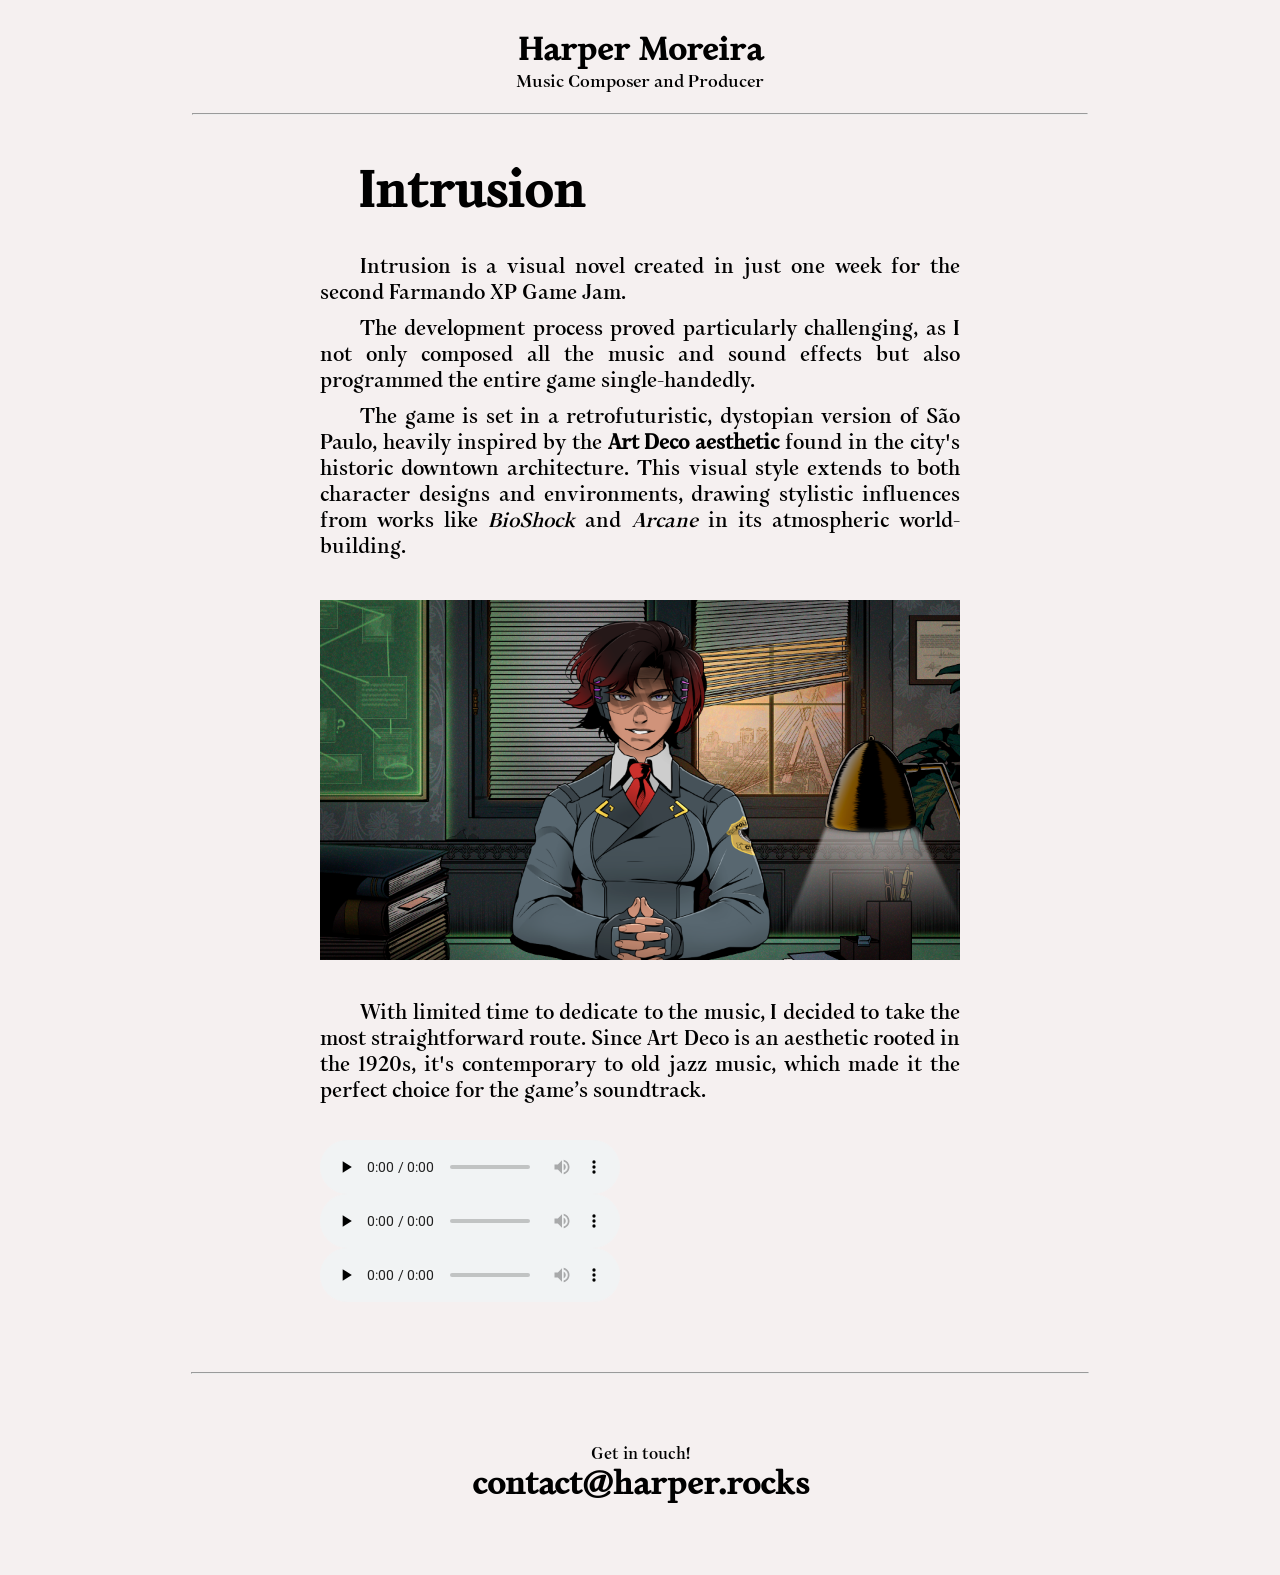
==== works/Intrusion/index.html @ 1e50177b "fix autoplay" ====
<!DOCTYPE html>
<html lang="en">
  <head>
    <meta charset="UTF-8">
    <meta name="viewport" content="width=device-width, initial-scale=1.0">
    <meta http-equiv="X-UA-Compatible" content="ie=edge">
    <title>Harper Moreira</title>
    <link rel="stylesheet" href="../style.css">

    <link rel="preconnect" href="https://fonts.googleapis.com">
    <link rel="preconnect" href="https://fonts.gstatic.com" crossorigin>
    <link href="https://fonts.googleapis.com/css2?family=Roboto:ital,wght@0,100..900;1,100..900&display=swap" rel="stylesheet">
    <link href="https://fonts.googleapis.com/css2?family=Monomakh&display=swap" rel="stylesheet">
  </head>
  <body>
    <header>
        <div>
            <a href="/index.html">
                <h1>Harper Moreira</h1>  
            </a>
            <a class="subl">Music Composer and Producer</a>
            <hr>
        </div>
    </header>
    <article>
        <h1 id="title">Intrusion</h1>
        <a class="first-row">&emsp;&emsp;Intrusion is a visual novel created in just one week for the second Farmando XP Game Jam.</a>
        <a>&emsp;&emsp;The development process proved particularly challenging, as I not only composed all the music and sound effects but also programmed the entire game single-handedly.</a>
        <a>&emsp;&emsp;The game is set in a retrofuturistic, dystopian version of São Paulo, heavily inspired by the <b>Art Deco aesthetic</b> found in the city's historic downtown architecture. This visual style extends to both character designs and environments, drawing stylistic influences from works like <i>BioShock</i> and <i>Arcane</i> in its atmospheric world-building.</a>
        <img src="./img/img1.png">
        <a>&emsp;&emsp;With limited time to dedicate to the music, I decided to take the most straightforward route. Since Art Deco is an aesthetic rooted in the 1920s, it's contemporary to old jazz music, which made it the perfect choice for the game’s soundtrack.</a>
        <a>&emsp;&emsp;</a>
        <audio controls autostart="0" autostart="false" preload ="none">
            <source src="./audio/Investigator.mp3" type="audio/mpeg">
            Your browser does not support the audio element.
        </audio>
        <audio controls autostart="0" autostart="false" preload ="none">
            <source src="./audio/MentalInquiry.mp3" type="audio/mpeg">
            Your browser does not support the audio element.
        </audio>
        <audio controls autostart="0" autostart="false" preload ="none">
            <source src="./audio/CISC.mp3" type="audio/mpeg">
            Your browser does not support the audio element.
        </audio>
    </article>
    <hr class="separator">
    <footer>
        <a class="subt">Get in touch!</a>
        <h1>contact@harper.rocks</h1>
    </footer>
  </body>
</html>
---- works/style.css ----
* {
  margin: 0px;
  padding: 0px;
  text-decoration: none;
  color: black;
  font-family: "Monomakh", serif;
  font-optical-sizing: auto;
}

body {
  background-image: url("bg2.jpg");
  background-color: rgb(245, 240, 240);
  padding-top: 160px;
}

h1 {
  font-weight: 800;
}

.subl {
font-size: 17px;
}

div {
  margin: auto;
  width: 70%;
}

header {
  text-align: center;
  padding-top: 30px;
  width: 100%;
  display: flex;
  flex-direction: row;
  position: fixed;
  top:0;
  left: 0;
  background-color: rgb(245, 240, 240);
}

header hr {
margin-top: 20px;
margin-bottom: 0px;
}

article {
  text-align: justify;
  margin-left: 25%;
  margin-right: 25%;
  display: flex;
  flex-direction: column;
}

@media (max-width: 1200px) {

  article {
    margin-left: 12%;
    margin-right: 12%;
  }
}

@media (max-width: 800px) {

  article {
    margin-left: 4%;
    margin-right: 4%;
  }

  article h1 {
    text-align: center;
  }
}

article h1 {
  font-size: 50px;
  margin-left: 38px;
}

article a{
  font-weight: 400;
  font-size: 20px;
  margin-top: 10px;
}

article img {
  margin-top: 40px;
  margin-bottom: 30px;
}

.first-row {
  padding-top: 20px;
}

hr {
  margin-top: 70px;
  margin-bottom: 70px;
}

.separator {
  align-items: center;
  margin-top: 70px;
  margin-bottom: 70px;
  width: 70%;
  margin-right: auto;
  margin-left: auto;
}

footer {
  text-align: center;
  padding-bottom: 70px;
  display: flex;
  flex-direction: column;
}
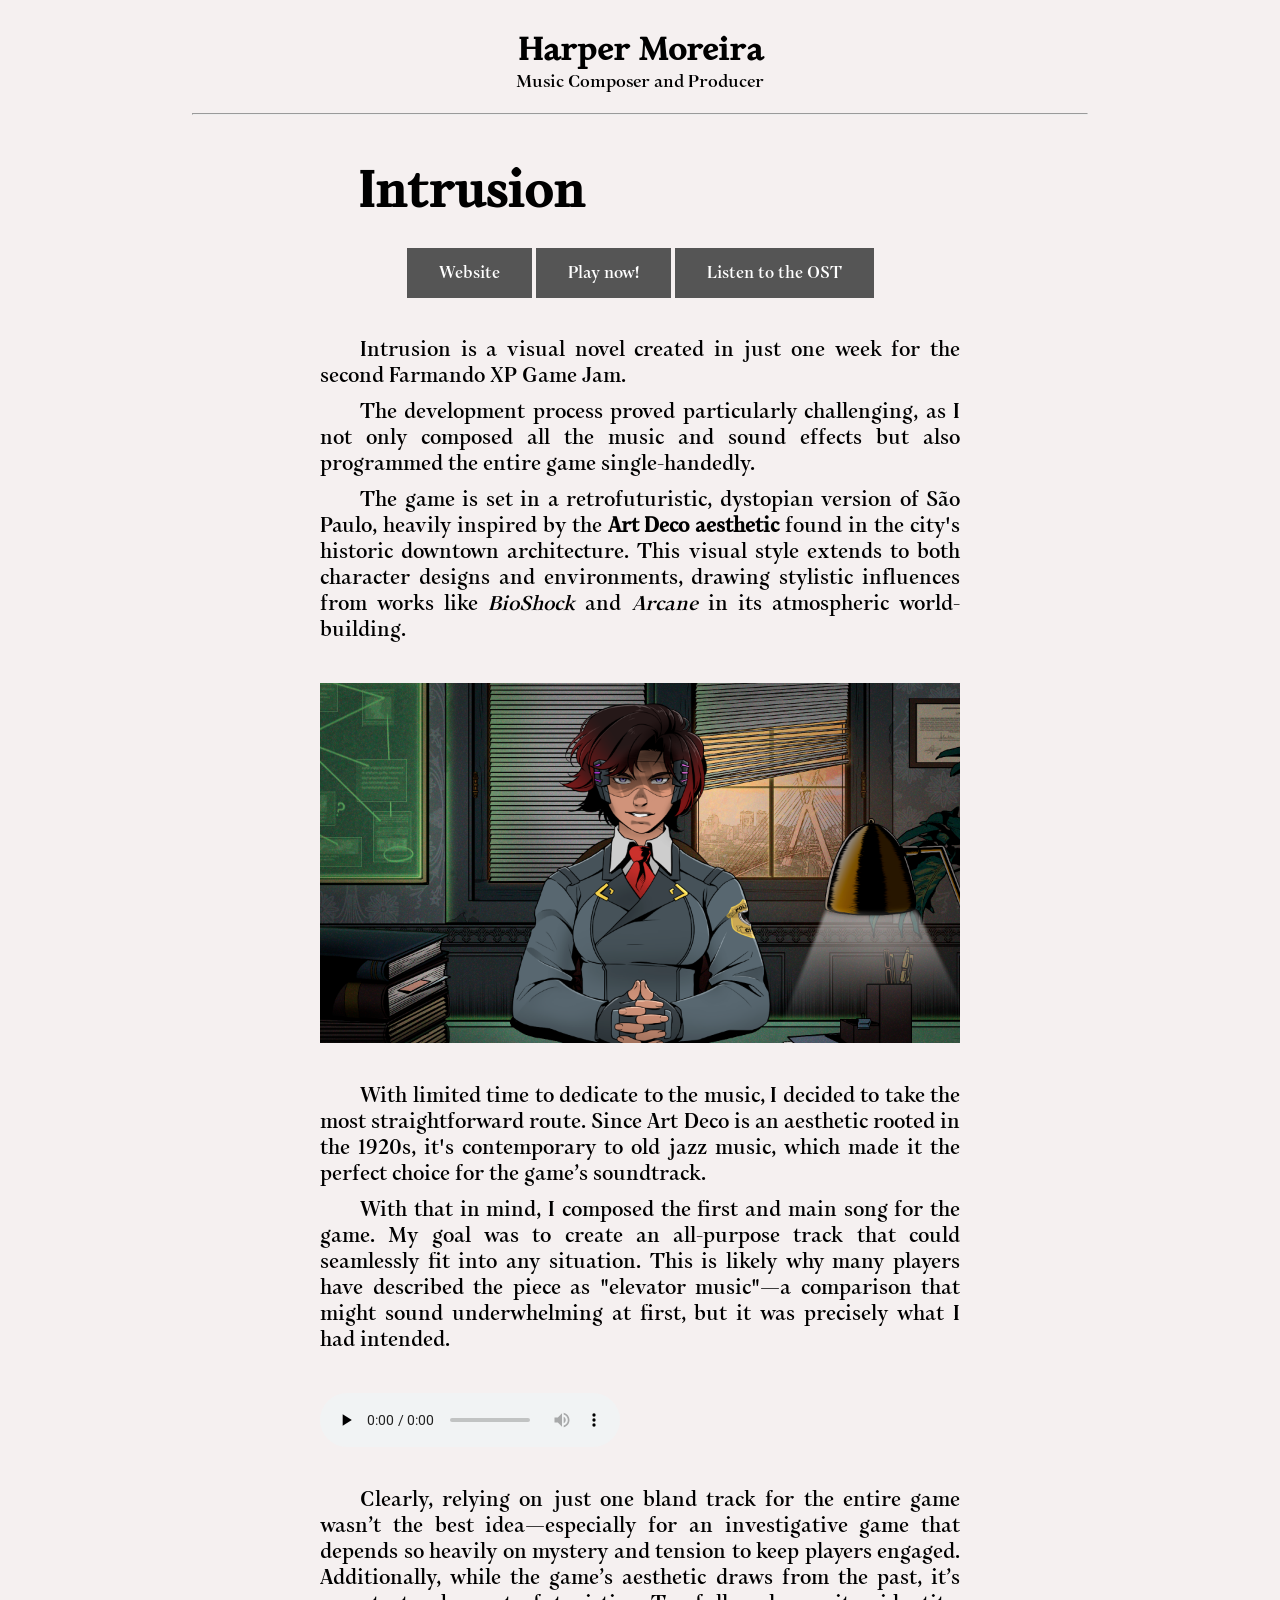
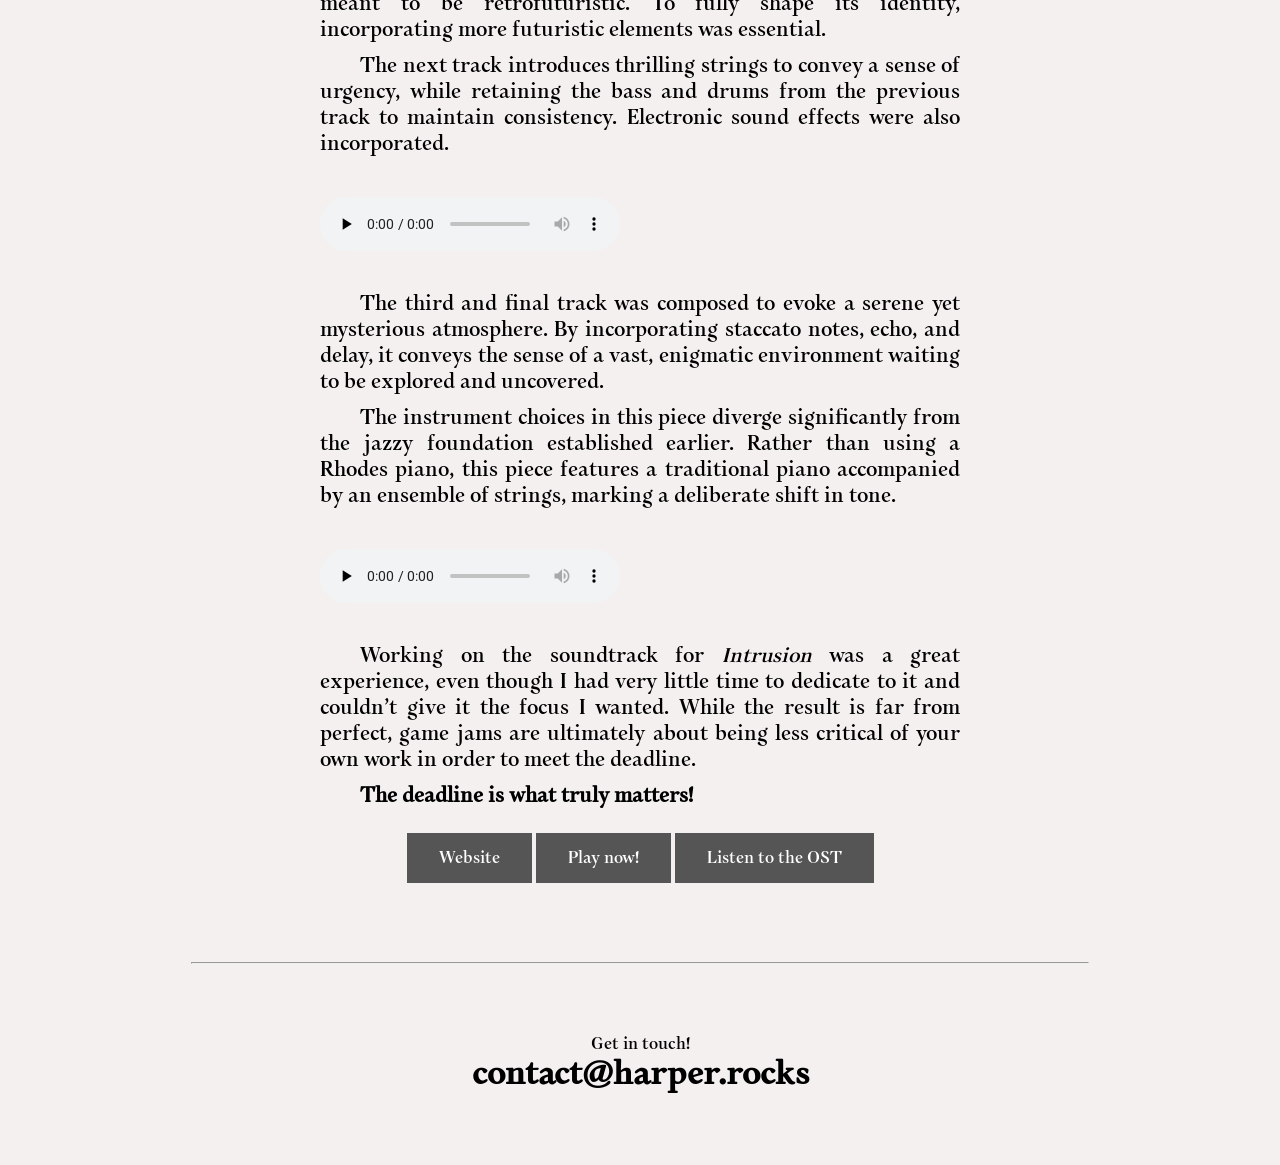
==== commit 6c6874ee: "finish intrusion page" ====
--- a/works/Intrusion/index.html
+++ b/works/Intrusion/index.html
@@ -24,24 +24,48 @@
     </header>
     <article>
         <h1 id="title">Intrusion</h1>
+        <div class="links">
+            <button onclick="window.location.href='https://intrusionjogo.com/'">Website</button>
+            <button onclick="window.location.href='https://harperbolic.itch.io/intrusion'">Play now!</button>
+            <button>Listen to the OST</button>
+        </div>
         <a class="first-row">&emsp;&emsp;Intrusion is a visual novel created in just one week for the second Farmando XP Game Jam.</a>
         <a>&emsp;&emsp;The development process proved particularly challenging, as I not only composed all the music and sound effects but also programmed the entire game single-handedly.</a>
         <a>&emsp;&emsp;The game is set in a retrofuturistic, dystopian version of São Paulo, heavily inspired by the <b>Art Deco aesthetic</b> found in the city's historic downtown architecture. This visual style extends to both character designs and environments, drawing stylistic influences from works like <i>BioShock</i> and <i>Arcane</i> in its atmospheric world-building.</a>
         <img src="./img/img1.png">
         <a>&emsp;&emsp;With limited time to dedicate to the music, I decided to take the most straightforward route. Since Art Deco is an aesthetic rooted in the 1920s, it's contemporary to old jazz music, which made it the perfect choice for the game’s soundtrack.</a>
-        <a>&emsp;&emsp;</a>
+        <a>&emsp;&emsp;With that in mind, I composed the first and main song for the game. My goal was to create an all-purpose track that could seamlessly fit into any situation. This is likely why many players have described the piece as "elevator music"—a comparison that might sound underwhelming at first, but it was precisely what I had intended.</a>
+        
         <audio controls autostart="0" autostart="false" preload ="none">
             <source src="./audio/Investigator.mp3" type="audio/mpeg">
             Your browser does not support the audio element.
         </audio>
+
+        <a>&emsp;&emsp;Clearly, relying on just one bland track for the entire game wasn’t the best idea—especially for an investigative game that depends so heavily on mystery and tension to keep players engaged. Additionally, while the game’s aesthetic draws from the past, it’s meant to be retrofuturistic. To fully shape its identity, incorporating more futuristic elements was essential.</a>
+        <a>&emsp;&emsp;The next track introduces thrilling strings to convey a sense of urgency, while retaining the bass and drums from the previous track to maintain consistency. Electronic sound effects were also incorporated.</a>
+
         <audio controls autostart="0" autostart="false" preload ="none">
             <source src="./audio/MentalInquiry.mp3" type="audio/mpeg">
             Your browser does not support the audio element.
         </audio>
+
+        <a>&emsp;&emsp;The third and final track was composed to evoke a serene yet mysterious atmosphere. By incorporating staccato notes, echo, and delay, it conveys the sense of a vast, enigmatic environment waiting to be explored and uncovered.</a>
+        <a>&emsp;&emsp;The instrument choices in this piece diverge significantly from the jazzy foundation established earlier. Rather than using a Rhodes piano, this piece features a traditional piano accompanied by an ensemble of strings, marking a deliberate shift in tone.</a>
+        
         <audio controls autostart="0" autostart="false" preload ="none">
             <source src="./audio/CISC.mp3" type="audio/mpeg">
             Your browser does not support the audio element.
         </audio>
+
+        <a>&emsp;&emsp;Working on the soundtrack for <i>Intrusion</i> was a great experience, even though I had very little time to dedicate to it and couldn’t give it the focus I wanted. While the result is far from perfect, game jams are ultimately about being less critical of your own work in order to meet the deadline.</a>
+        <a>&emsp;&emsp;<b>The deadline is what truly matters!</b></a>
+
+        <div class="links">
+            <button onclick="window.location.href='https://intrusionjogo.com/'">Website</button>
+            <button onclick="window.location.href='https://harperbolic.itch.io/intrusion'">Play now!</button>
+            <button onclick="window.location.href='https://soundcloud.com/harperbolic/sets/intrusion-jam'">Listen to the OST</button>
+        </div>
+
     </article>
     <hr class="separator">
     <footer>
--- a/works/style.css
+++ b/works/style.css
@@ -91,6 +91,30 @@
   padding-top: 20px;
 }
 
+audio {
+  margin-top: 40px;
+  margin-bottom: 30px;
+}
+
+.links {
+  display: flex;
+  padding-top: 20px;
+  padding-bottom: 5px;
+  width: auto;
+}
+
+button {
+  background-color: #555555;
+  border: none;
+  color: white;
+  padding: 15px 32px;
+  text-align: center;
+  display: inline-block;
+  font-size: 16px;
+  margin: 4px 2px;
+  cursor: pointer;
+}
+
 hr {
   margin-top: 70px;
   margin-bottom: 70px;
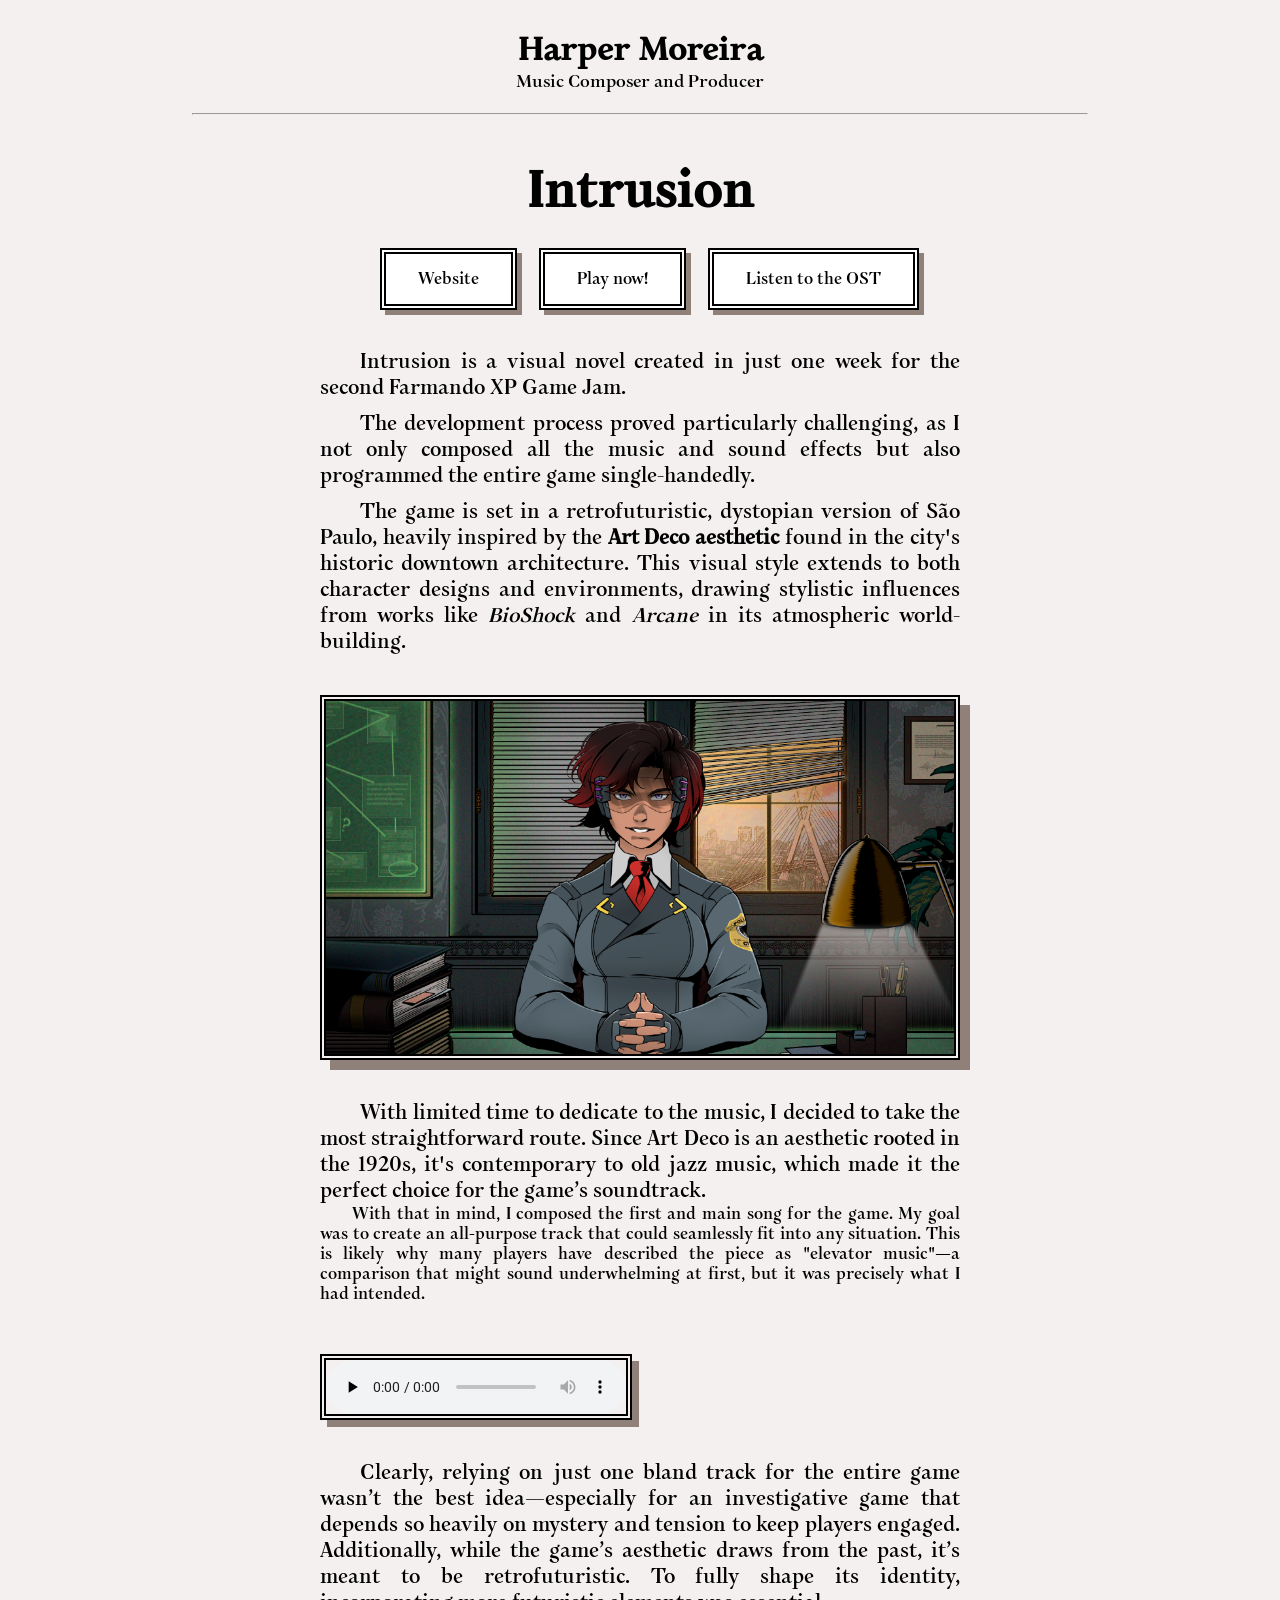
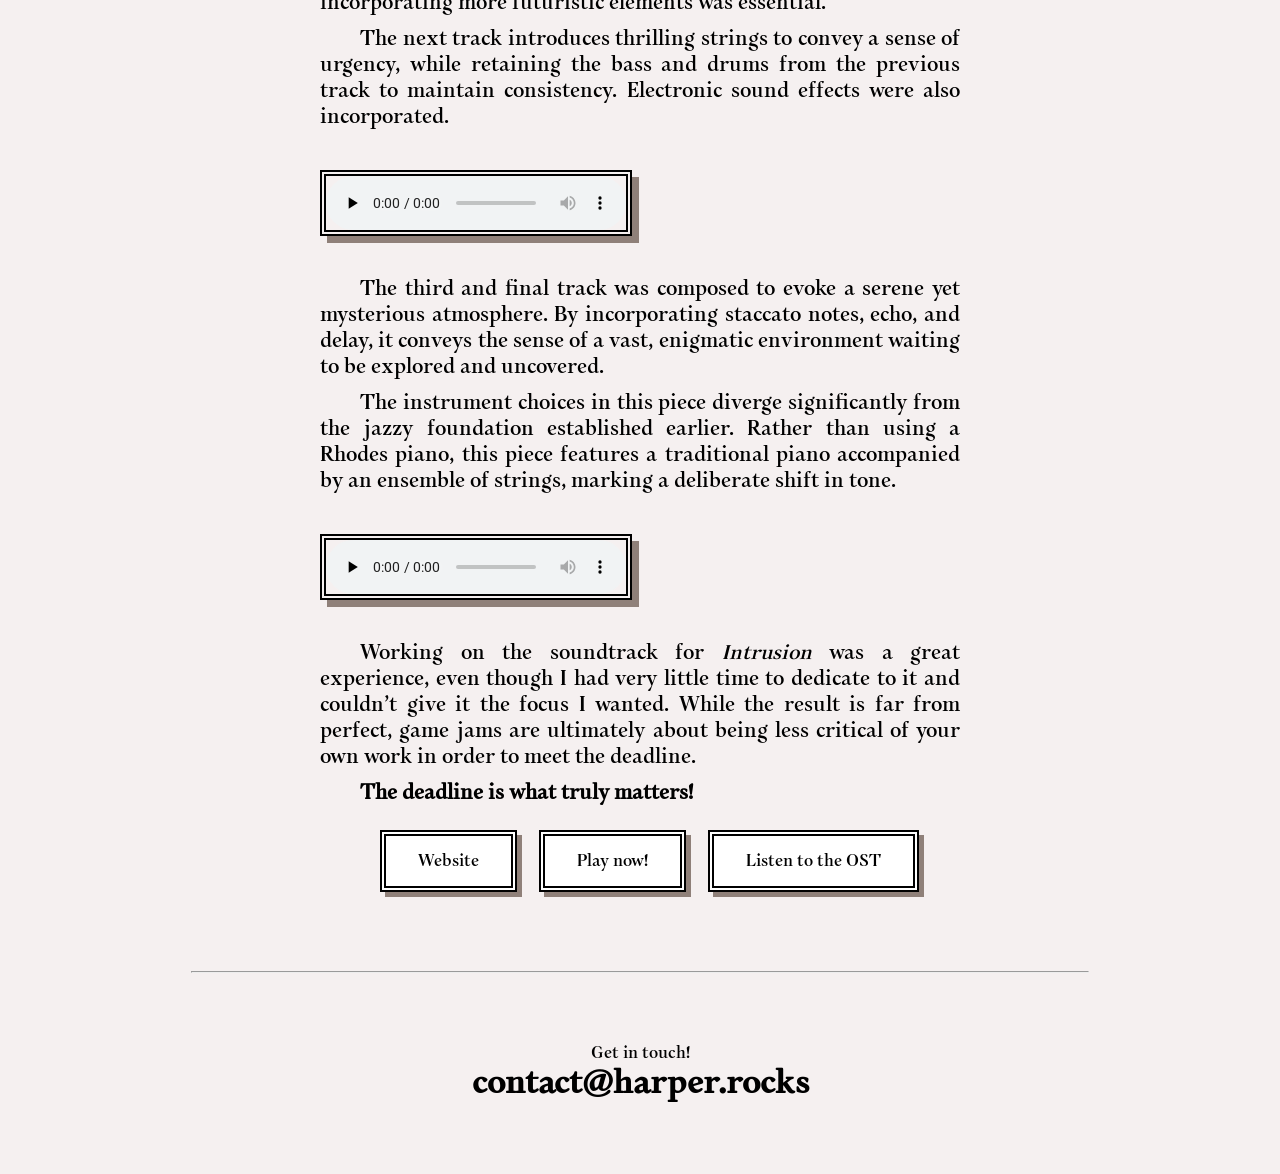
==== commit ec29c7d4: "Update index.html" ====
--- a/works/Intrusion/index.html
+++ b/works/Intrusion/index.html
@@ -15,7 +15,7 @@
   <body>
     <header>
         <div>
-            <a href="/index.html">
+            <a href="/">
                 <h1>Harper Moreira</h1>  
             </a>
             <a class="subl">Music Composer and Producer</a>
@@ -24,41 +24,43 @@
     </header>
     <article>
         <h1 id="title">Intrusion</h1>
+
         <div class="links">
             <button onclick="window.location.href='https://intrusionjogo.com/'">Website</button>
             <button onclick="window.location.href='https://harperbolic.itch.io/intrusion'">Play now!</button>
-            <button>Listen to the OST</button>
+            <button onclick="window.location.href='https://soundcloud.com/harperbolic/sets/intrusion-jam'">Listen to the OST</button>
         </div>
-        <a class="first-row">&emsp;&emsp;Intrusion is a visual novel created in just one week for the second Farmando XP Game Jam.</a>
-        <a>&emsp;&emsp;The development process proved particularly challenging, as I not only composed all the music and sound effects but also programmed the entire game single-handedly.</a>
-        <a>&emsp;&emsp;The game is set in a retrofuturistic, dystopian version of São Paulo, heavily inspired by the <b>Art Deco aesthetic</b> found in the city's historic downtown architecture. This visual style extends to both character designs and environments, drawing stylistic influences from works like <i>BioShock</i> and <i>Arcane</i> in its atmospheric world-building.</a>
+        
+        <p class="first-row">&emsp;&emsp;Intrusion is a visual novel created in just one week for the second Farmando XP Game Jam.</p>
+        <p>&emsp;&emsp;The development process proved particularly challenging, as I not only composed all the music and sound effects but also programmed the entire game single-handedly.</p>
+        <p>&emsp;&emsp;The game is set in a retrofuturistic, dystopian version of São Paulo, heavily inspired by the <b>Art Deco aesthetic</b> found in the city's historic downtown architecture. This visual style extends to both character designs and environments, drawing stylistic influences from works like <i>BioShock</i> and <i>Arcane</i> in its atmospheric world-building.</p>
         <img src="./img/img1.png">
-        <a>&emsp;&emsp;With limited time to dedicate to the music, I decided to take the most straightforward route. Since Art Deco is an aesthetic rooted in the 1920s, it's contemporary to old jazz music, which made it the perfect choice for the game’s soundtrack.</a>
-        <a>&emsp;&emsp;With that in mind, I composed the first and main song for the game. My goal was to create an all-purpose track that could seamlessly fit into any situation. This is likely why many players have described the piece as "elevator music"—a comparison that might sound underwhelming at first, but it was precisely what I had intended.</a>
+        <p>&emsp;&emsp;With limited time to dedicate to the music, I decided to take the most straightforward route. Since Art Deco is an aesthetic rooted in the 1920s, it's contemporary to old jazz music, which made it the perfect choice for the game’s soundtrack.</p
+        <p>&emsp;&emsp;With that in mind, I composed the first and main song for the game. My goal was to create an all-purpose track that could seamlessly fit into any situation. This is likely why many players have described the piece as "elevator music"—a comparison that might sound underwhelming at first, but it was precisely what I had intended.</p>
         
         <audio controls autostart="0" autostart="false" preload ="none">
             <source src="./audio/Investigator.mp3" type="audio/mpeg">
             Your browser does not support the audio element.
         </audio>
 
-        <a>&emsp;&emsp;Clearly, relying on just one bland track for the entire game wasn’t the best idea—especially for an investigative game that depends so heavily on mystery and tension to keep players engaged. Additionally, while the game’s aesthetic draws from the past, it’s meant to be retrofuturistic. To fully shape its identity, incorporating more futuristic elements was essential.</a>
-        <a>&emsp;&emsp;The next track introduces thrilling strings to convey a sense of urgency, while retaining the bass and drums from the previous track to maintain consistency. Electronic sound effects were also incorporated.</a>
+        <p>&emsp;&emsp;Clearly, relying on just one bland track for the entire game wasn’t the best idea—especially for an investigative game that depends so heavily on mystery and tension to keep players engaged. Additionally, while the game’s aesthetic draws from the past, it’s meant to be retrofuturistic. To fully shape its identity, incorporating more futuristic elements was essential.</p>
+        <p>&emsp;&emsp;The next track introduces thrilling strings to convey a sense of urgency, while retaining the bass and drums from the previous track to maintain consistency. Electronic sound effects were also incorporated.</p>
 
         <audio controls autostart="0" autostart="false" preload ="none">
             <source src="./audio/MentalInquiry.mp3" type="audio/mpeg">
             Your browser does not support the audio element.
         </audio>
 
-        <a>&emsp;&emsp;The third and final track was composed to evoke a serene yet mysterious atmosphere. By incorporating staccato notes, echo, and delay, it conveys the sense of a vast, enigmatic environment waiting to be explored and uncovered.</a>
-        <a>&emsp;&emsp;The instrument choices in this piece diverge significantly from the jazzy foundation established earlier. Rather than using a Rhodes piano, this piece features a traditional piano accompanied by an ensemble of strings, marking a deliberate shift in tone.</a>
+        <p>&emsp;&emsp;The third and final track was composed to evoke a serene yet mysterious atmosphere. By incorporating staccato notes, echo, and delay, it conveys the sense of a vast, enigmatic environment waiting to be explored and uncovered.</p>
+        <p>&emsp;&emsp;The instrument choices in this piece diverge significantly from the jazzy foundation established earlier. Rather than using a Rhodes piano, this piece features a traditional piano accompanied by an ensemble of strings, marking a deliberate shift in tone.</p>
         
         <audio controls autostart="0" autostart="false" preload ="none">
             <source src="./audio/CISC.mp3" type="audio/mpeg">
             Your browser does not support the audio element.
         </audio>
 
-        <a>&emsp;&emsp;Working on the soundtrack for <i>Intrusion</i> was a great experience, even though I had very little time to dedicate to it and couldn’t give it the focus I wanted. While the result is far from perfect, game jams are ultimately about being less critical of your own work in order to meet the deadline.</a>
-        <a>&emsp;&emsp;<b>The deadline is what truly matters!</b></a>
+        <p>&emsp;&emsp;Working on the soundtrack for <i>Intrusion</i> was a great experience, even though I had very little time to dedicate to it and couldn’t give it the focus I wanted. While the result is far from perfect, game jams are ultimately about being less critical of your own work in order to meet the deadline.</p>
+        <p>&emsp;&emsp;<b>The deadline is what truly matters!</b></p>
 
         <div class="links">
             <button onclick="window.location.href='https://intrusionjogo.com/'">Website</button>
--- a/works/style.css
+++ b/works/style.css
@@ -39,8 +39,15 @@
 }
 
 header hr {
-margin-top: 20px;
-margin-bottom: 0px;
+  margin-top: 20px;
+  margin-bottom: 0px;
+}
+
+@media (max-width: 361px) {
+
+  div {
+    width: auto;
+  }
 }
 
 article {
@@ -65,18 +72,14 @@
     margin-left: 4%;
     margin-right: 4%;
   }
-
-  article h1 {
-    text-align: center;
-  }
 }
 
 article h1 {
   font-size: 50px;
-  margin-left: 38px;
+  text-align: center;
 }
 
-article a{
+article p{
   font-weight: 400;
   font-size: 20px;
   margin-top: 10px;
@@ -85,6 +88,8 @@
 article img {
   margin-top: 40px;
   margin-bottom: 30px;
+  border: 6px double black;
+  box-shadow: 10px 10px #8f8079
 }
 
 .first-row {
@@ -94,6 +99,8 @@
 audio {
   margin-top: 40px;
   margin-bottom: 30px;
+  border: 6px double black;
+  box-shadow: 7px 7px #8f8079
 }
 
 .links {
@@ -104,15 +111,29 @@
 }
 
 button {
-  background-color: #555555;
+  background-color: #ffffff;
   border: none;
-  color: white;
+  color: rgb(0, 0, 0);
   padding: 15px 32px;
   text-align: center;
   display: inline-block;
   font-size: 16px;
   margin: 4px 2px;
   cursor: pointer;
+  border: 6px double black;
+  box-shadow: 5px 5px #8f8079;
+  margin-left: 20px;
+}
+
+@media (max-width: 612px) {
+
+  .links {
+    flex-direction: column;
+  }
+
+  button {
+    margin-left: 0px;
+  }
 }
 
 hr {
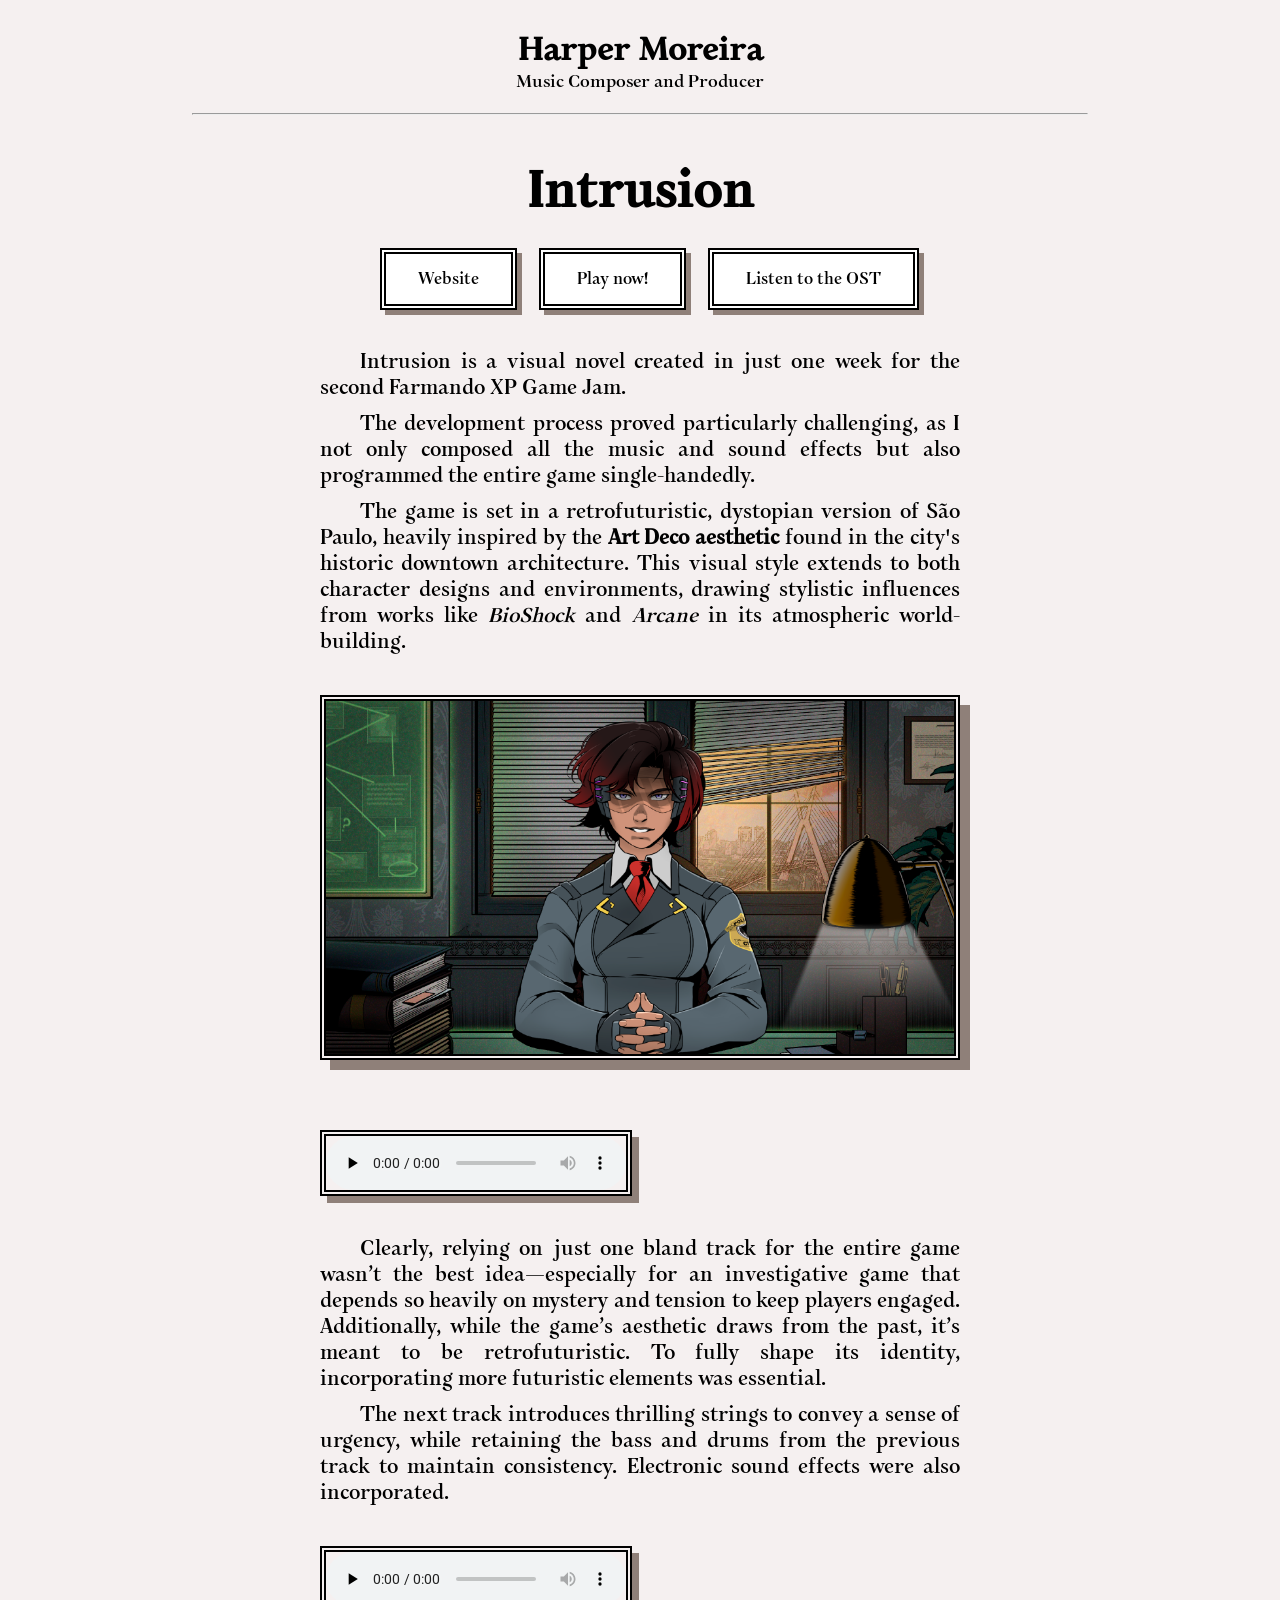
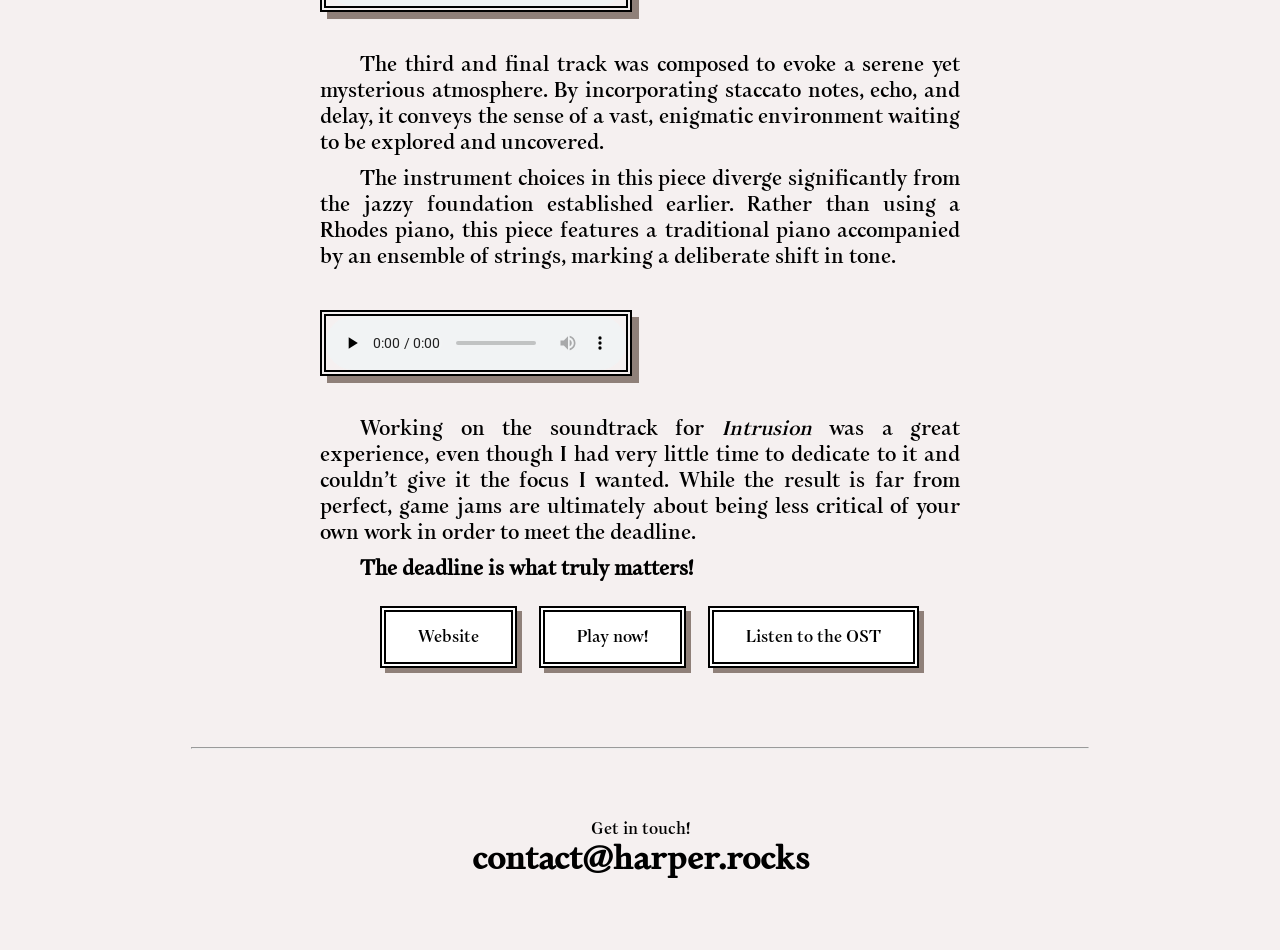
==== commit 114c4f7b: "Update index.html" ====
--- a/works/Intrusion/index.html
+++ b/works/Intrusion/index.html
@@ -4,8 +4,13 @@
     <meta charset="UTF-8">
     <meta name="viewport" content="width=device-width, initial-scale=1.0">
     <meta http-equiv="X-UA-Compatible" content="ie=edge">
-    <title>Harper Moreira</title>
+    <title>The process of scoring Intrusion - Jazz and Futurism</title>
     <link rel="stylesheet" href="../style.css">
+
+    <meta name="description" content="Intrusion is a retrofuturistic visual novel developed in just one week. Dive into the game and explore the creative process behind its music composition!">
+    <meta name="author" content="Harper Moreira">
+    <meta name="keywords" content="music, game music, intrusion, scoring, game scoring process">
+    <meta name="image" content="./img/img1.png">
 
     <link rel="preconnect" href="https://fonts.googleapis.com">
     <link rel="preconnect" href="https://fonts.gstatic.com" crossorigin>
@@ -18,7 +23,7 @@
             <a href="/">
                 <h1>Harper Moreira</h1>  
             </a>
-            <a class="subl">Music Composer and Producer</a>
+            <p class="subl">Music Composer and Producer</p>
             <hr>
         </div>
     </header>
@@ -34,7 +39,7 @@
         <p class="first-row">&emsp;&emsp;Intrusion is a visual novel created in just one week for the second Farmando XP Game Jam.</p>
         <p>&emsp;&emsp;The development process proved particularly challenging, as I not only composed all the music and sound effects but also programmed the entire game single-handedly.</p>
         <p>&emsp;&emsp;The game is set in a retrofuturistic, dystopian version of São Paulo, heavily inspired by the <b>Art Deco aesthetic</b> found in the city's historic downtown architecture. This visual style extends to both character designs and environments, drawing stylistic influences from works like <i>BioShock</i> and <i>Arcane</i> in its atmospheric world-building.</p>
-        <img src="./img/img1.png">
+        <img src="./img/img1.png" alt="An investigator dressed in police clothes, wearing futuristic glasses in an detective office full of books and boards on the walls. In the background an open window showing a metropolitan city with a golden sunset sky and a huge suspension bridge crossing a river.>
         <p>&emsp;&emsp;With limited time to dedicate to the music, I decided to take the most straightforward route. Since Art Deco is an aesthetic rooted in the 1920s, it's contemporary to old jazz music, which made it the perfect choice for the game’s soundtrack.</p
         <p>&emsp;&emsp;With that in mind, I composed the first and main song for the game. My goal was to create an all-purpose track that could seamlessly fit into any situation. This is likely why many players have described the piece as "elevator music"—a comparison that might sound underwhelming at first, but it was precisely what I had intended.</p>
         
@@ -71,7 +76,7 @@
     </article>
     <hr class="separator">
     <footer>
-        <a class="subt">Get in touch!</a>
+        <p class="subt">Get in touch!</p>
         <h1>contact@harper.rocks</h1>
     </footer>
   </body>
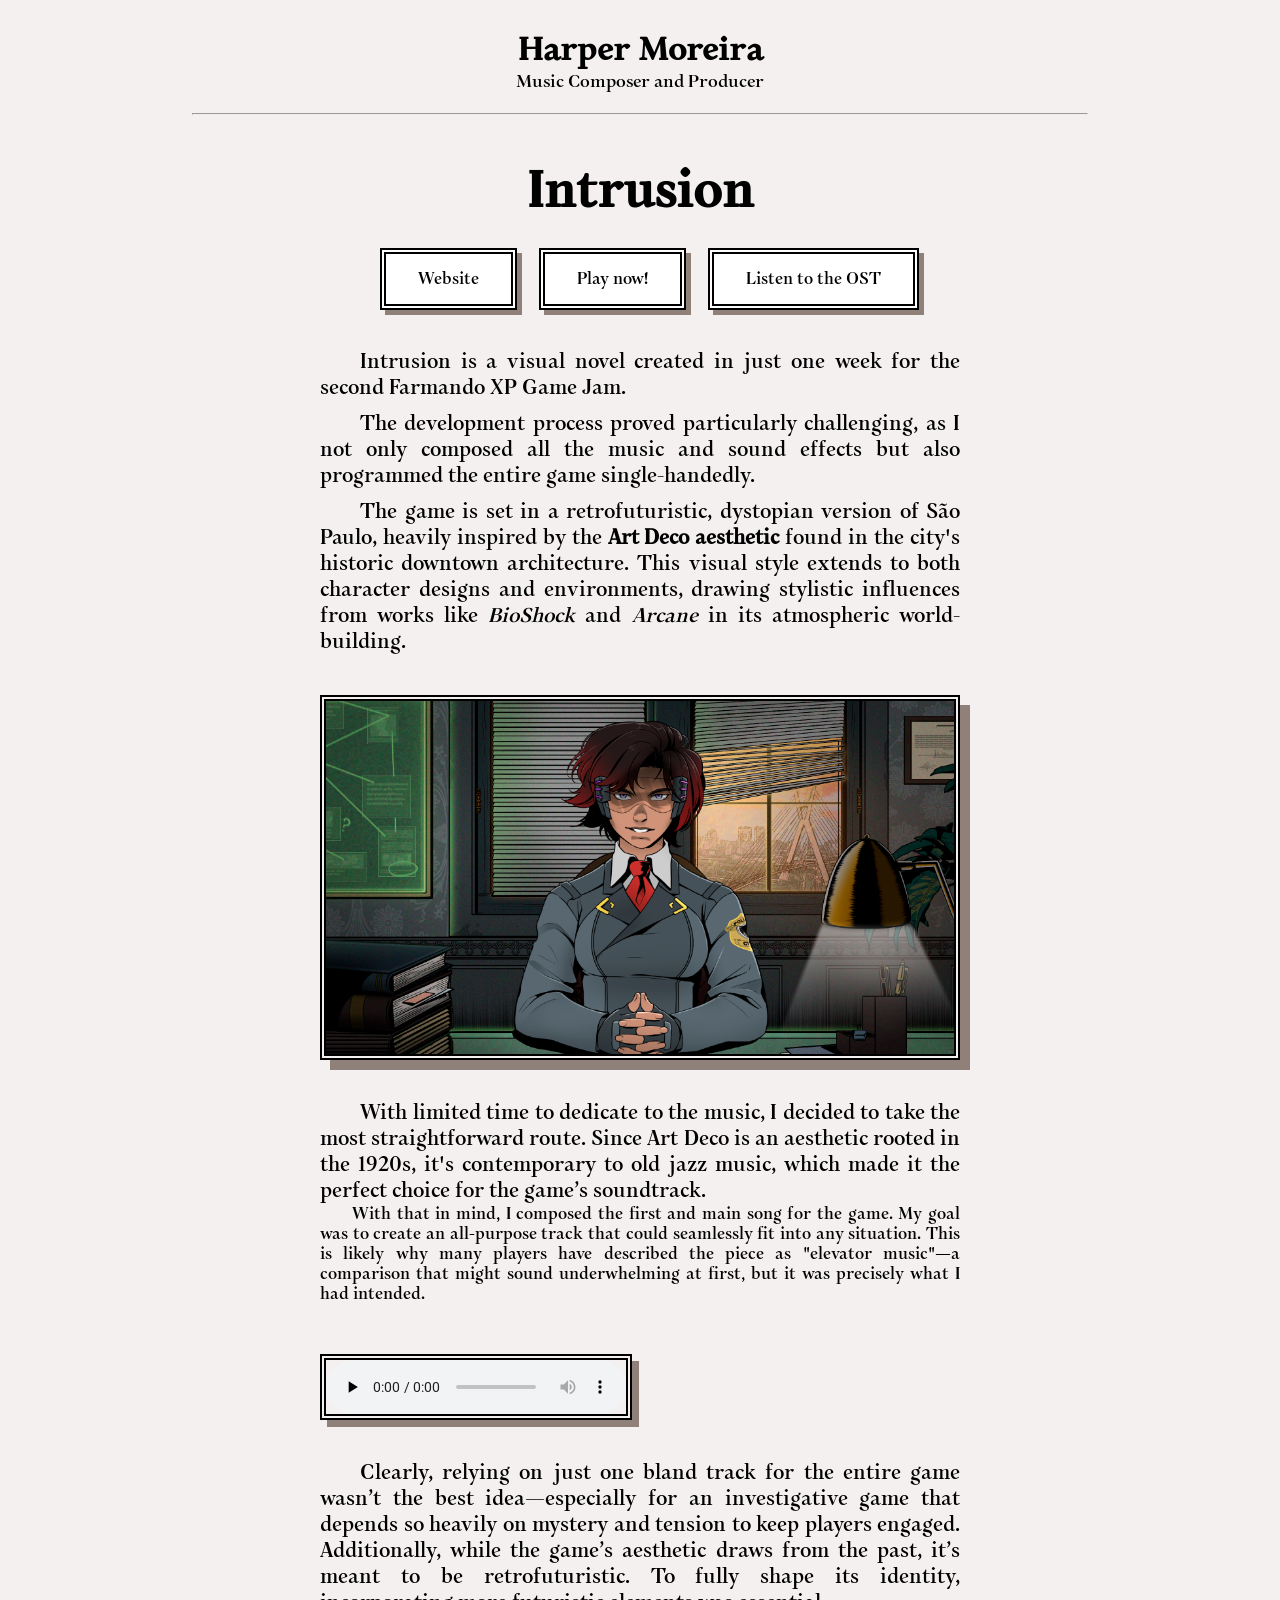
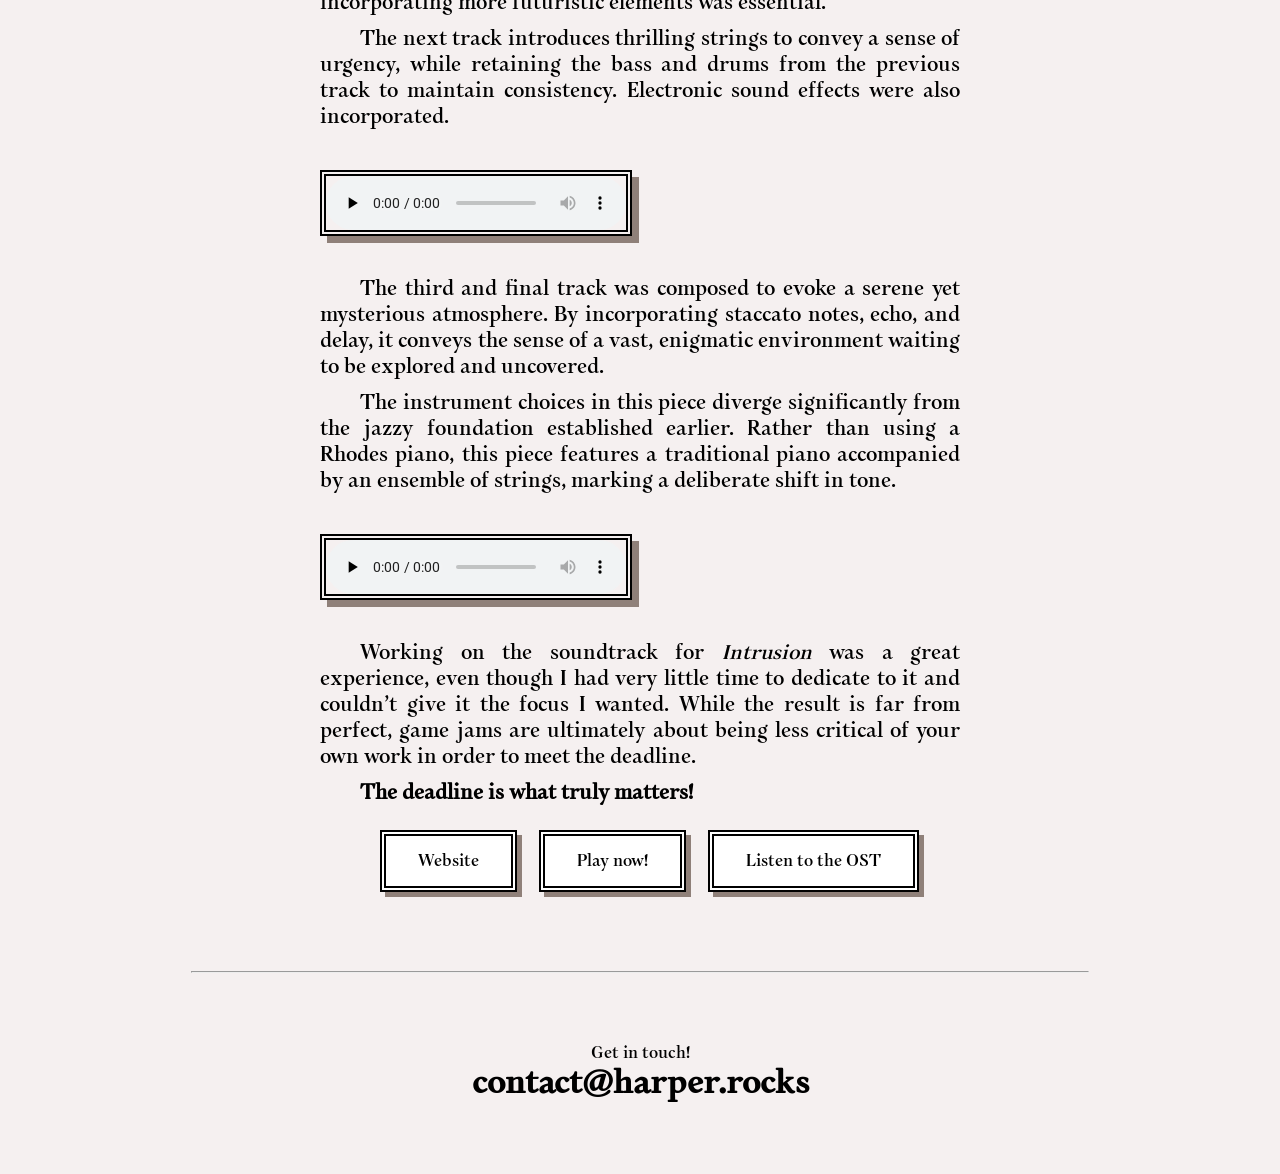
==== commit c6339afc: "fix image "" ====
--- a/works/Intrusion/index.html
+++ b/works/Intrusion/index.html
@@ -39,7 +39,7 @@
         <p class="first-row">&emsp;&emsp;Intrusion is a visual novel created in just one week for the second Farmando XP Game Jam.</p>
         <p>&emsp;&emsp;The development process proved particularly challenging, as I not only composed all the music and sound effects but also programmed the entire game single-handedly.</p>
         <p>&emsp;&emsp;The game is set in a retrofuturistic, dystopian version of São Paulo, heavily inspired by the <b>Art Deco aesthetic</b> found in the city's historic downtown architecture. This visual style extends to both character designs and environments, drawing stylistic influences from works like <i>BioShock</i> and <i>Arcane</i> in its atmospheric world-building.</p>
-        <img src="./img/img1.png" alt="An investigator dressed in police clothes, wearing futuristic glasses in an detective office full of books and boards on the walls. In the background an open window showing a metropolitan city with a golden sunset sky and a huge suspension bridge crossing a river.>
+        <img src="./img/img1.png" alt="An investigator dressed in police clothes, wearing futuristic glasses in an detective office full of books and boards on the walls. In the background an open window showing a metropolitan city with a golden sunset sky and a huge suspension bridge crossing a river.">
         <p>&emsp;&emsp;With limited time to dedicate to the music, I decided to take the most straightforward route. Since Art Deco is an aesthetic rooted in the 1920s, it's contemporary to old jazz music, which made it the perfect choice for the game’s soundtrack.</p
         <p>&emsp;&emsp;With that in mind, I composed the first and main song for the game. My goal was to create an all-purpose track that could seamlessly fit into any situation. This is likely why many players have described the piece as "elevator music"—a comparison that might sound underwhelming at first, but it was precisely what I had intended.</p>
         
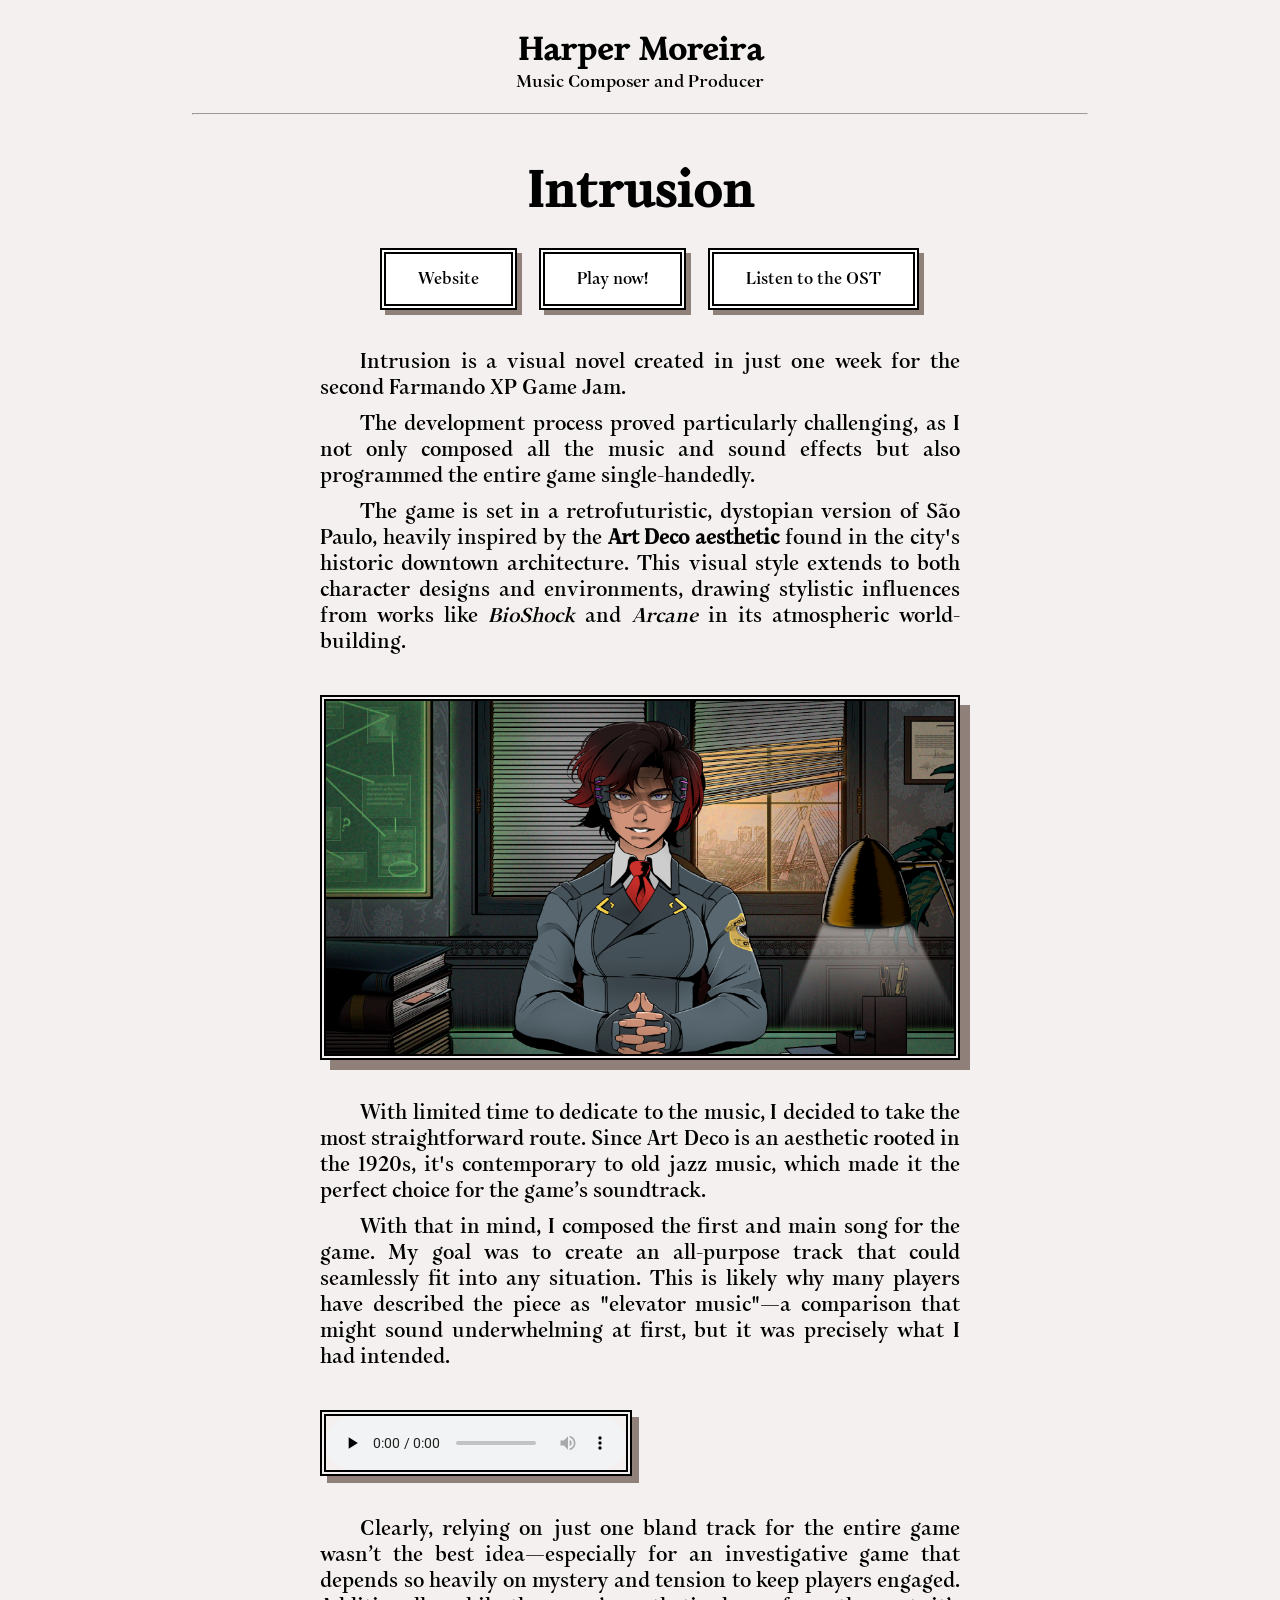
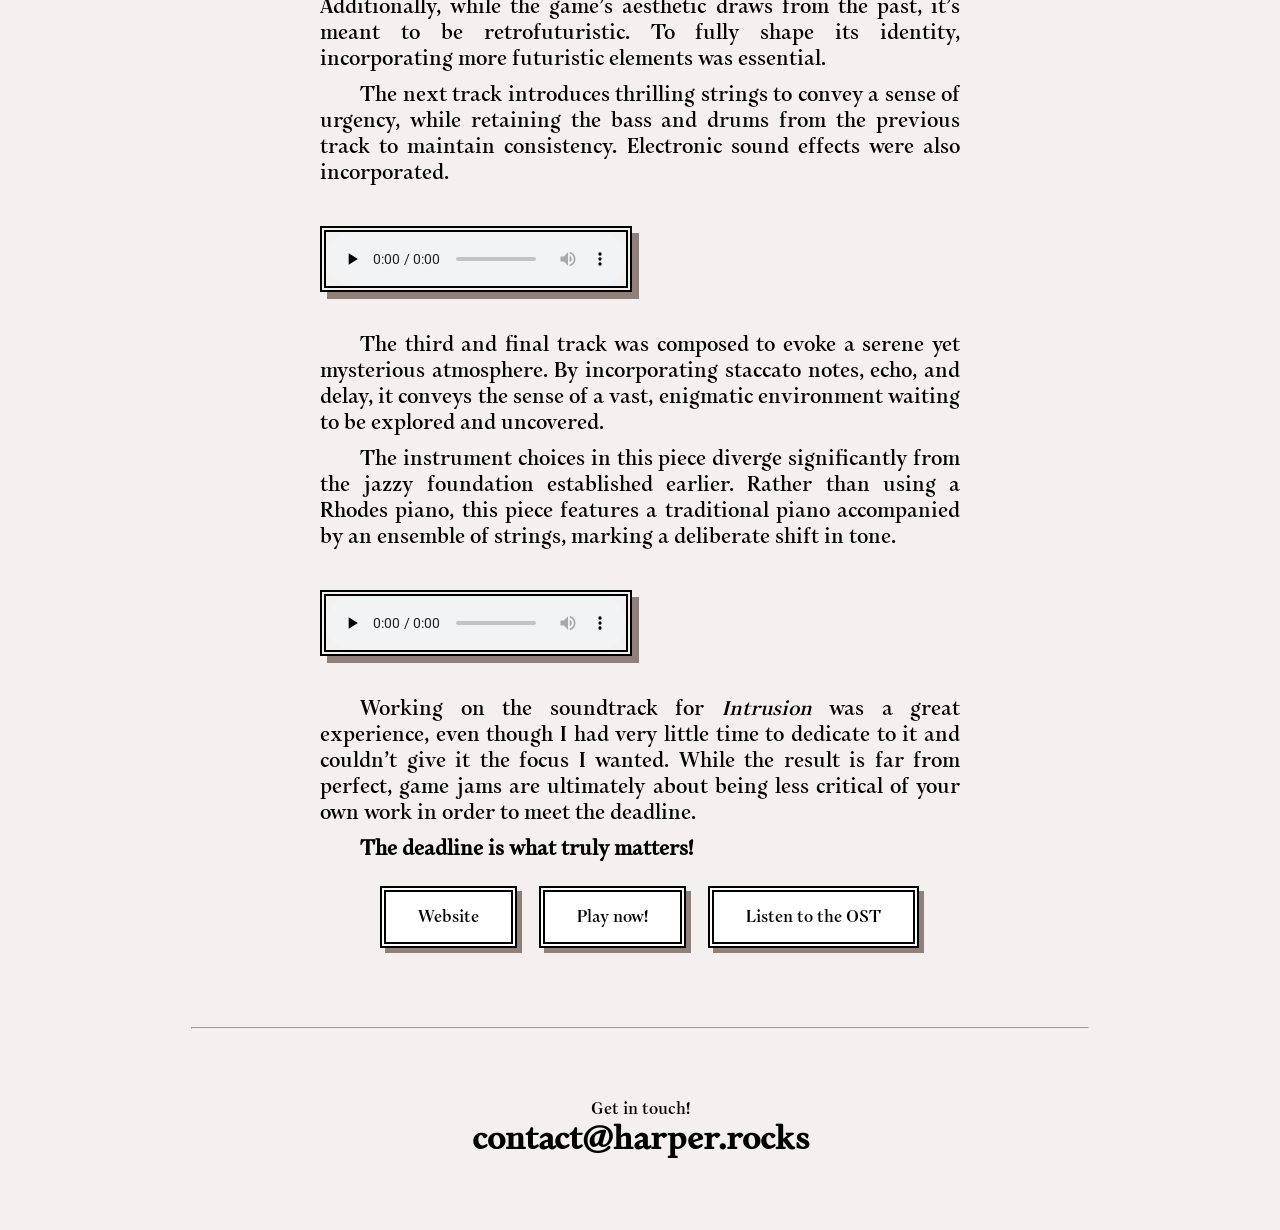
==== commit 9488de29: "fixmissimng tag" ====
--- a/works/Intrusion/index.html
+++ b/works/Intrusion/index.html
@@ -40,7 +40,7 @@
         <p>&emsp;&emsp;The development process proved particularly challenging, as I not only composed all the music and sound effects but also programmed the entire game single-handedly.</p>
         <p>&emsp;&emsp;The game is set in a retrofuturistic, dystopian version of São Paulo, heavily inspired by the <b>Art Deco aesthetic</b> found in the city's historic downtown architecture. This visual style extends to both character designs and environments, drawing stylistic influences from works like <i>BioShock</i> and <i>Arcane</i> in its atmospheric world-building.</p>
         <img src="./img/img1.png" alt="An investigator dressed in police clothes, wearing futuristic glasses in an detective office full of books and boards on the walls. In the background an open window showing a metropolitan city with a golden sunset sky and a huge suspension bridge crossing a river.">
-        <p>&emsp;&emsp;With limited time to dedicate to the music, I decided to take the most straightforward route. Since Art Deco is an aesthetic rooted in the 1920s, it's contemporary to old jazz music, which made it the perfect choice for the game’s soundtrack.</p
+        <p>&emsp;&emsp;With limited time to dedicate to the music, I decided to take the most straightforward route. Since Art Deco is an aesthetic rooted in the 1920s, it's contemporary to old jazz music, which made it the perfect choice for the game’s soundtrack.</p>
         <p>&emsp;&emsp;With that in mind, I composed the first and main song for the game. My goal was to create an all-purpose track that could seamlessly fit into any situation. This is likely why many players have described the piece as "elevator music"—a comparison that might sound underwhelming at first, but it was precisely what I had intended.</p>
         
         <audio controls autostart="0" autostart="false" preload ="none">
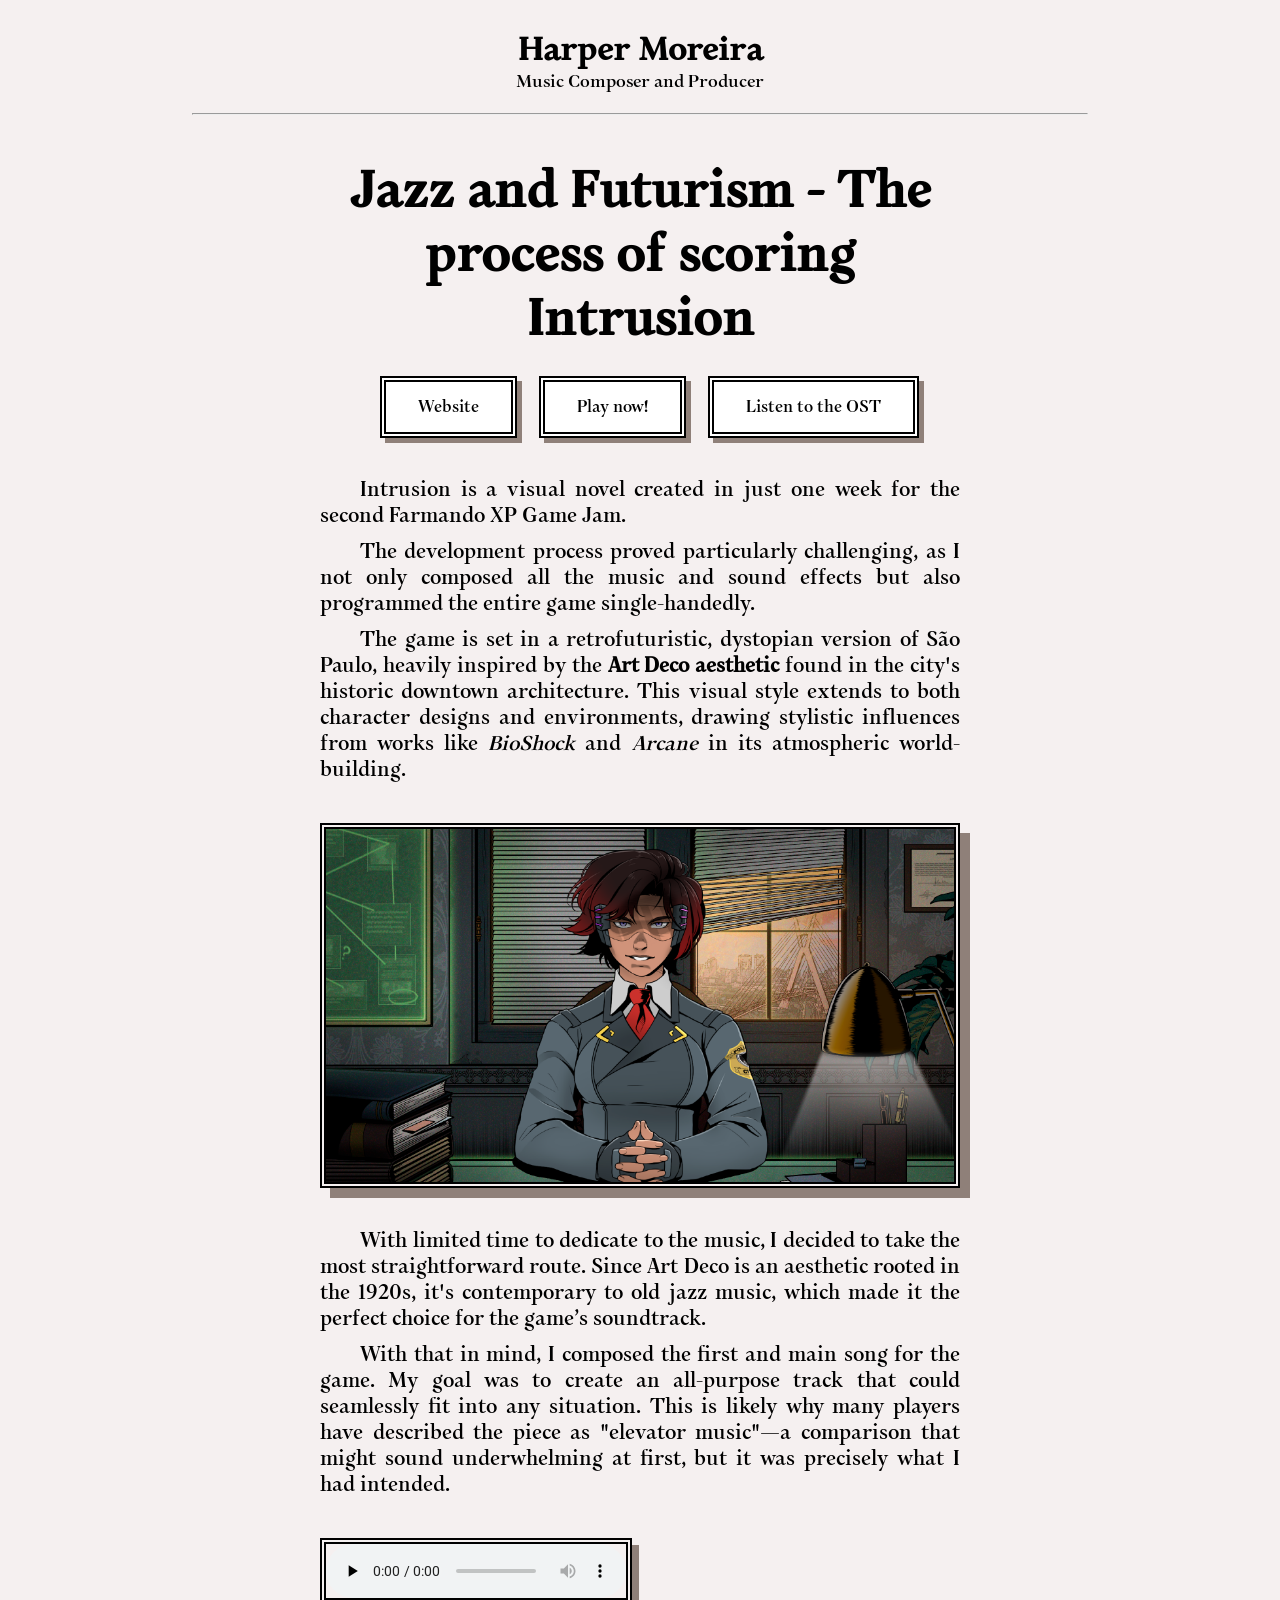
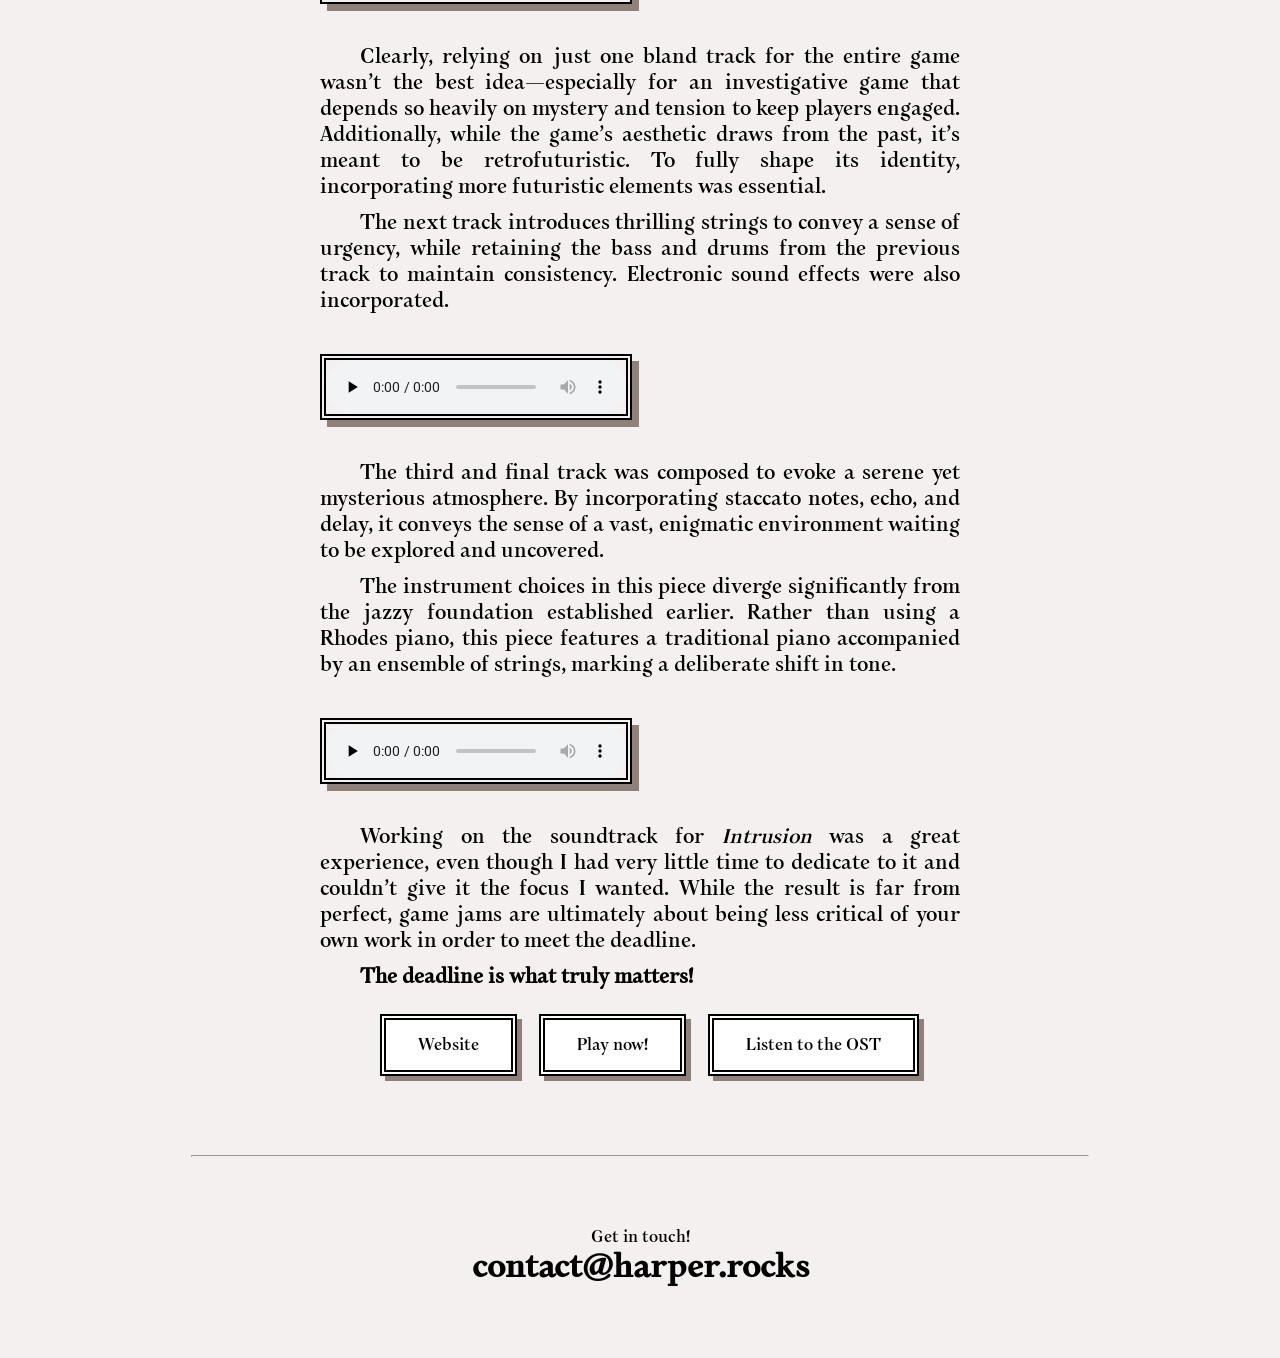
==== commit ad9e614f: "chan title and h1" ====
--- a/works/Intrusion/index.html
+++ b/works/Intrusion/index.html
@@ -4,7 +4,7 @@
     <meta charset="UTF-8">
     <meta name="viewport" content="width=device-width, initial-scale=1.0">
     <meta http-equiv="X-UA-Compatible" content="ie=edge">
-    <title>The process of scoring Intrusion - Jazz and Futurism</title>
+    <title>Jazz and Futurism - The process of scoring Intrusion</title>
     <link rel="stylesheet" href="../style.css">
 
     <meta name="description" content="Intrusion is a retrofuturistic visual novel developed in just one week. Dive into the game and explore the creative process behind its music composition!">
@@ -28,7 +28,7 @@
         </div>
     </header>
     <article>
-        <h1 id="title">Intrusion</h1>
+        <h1 id="title">Jazz and Futurism - The process of scoring Intrusion</h1>
 
         <div class="links">
             <button onclick="window.location.href='https://intrusionjogo.com/'">Website</button>
